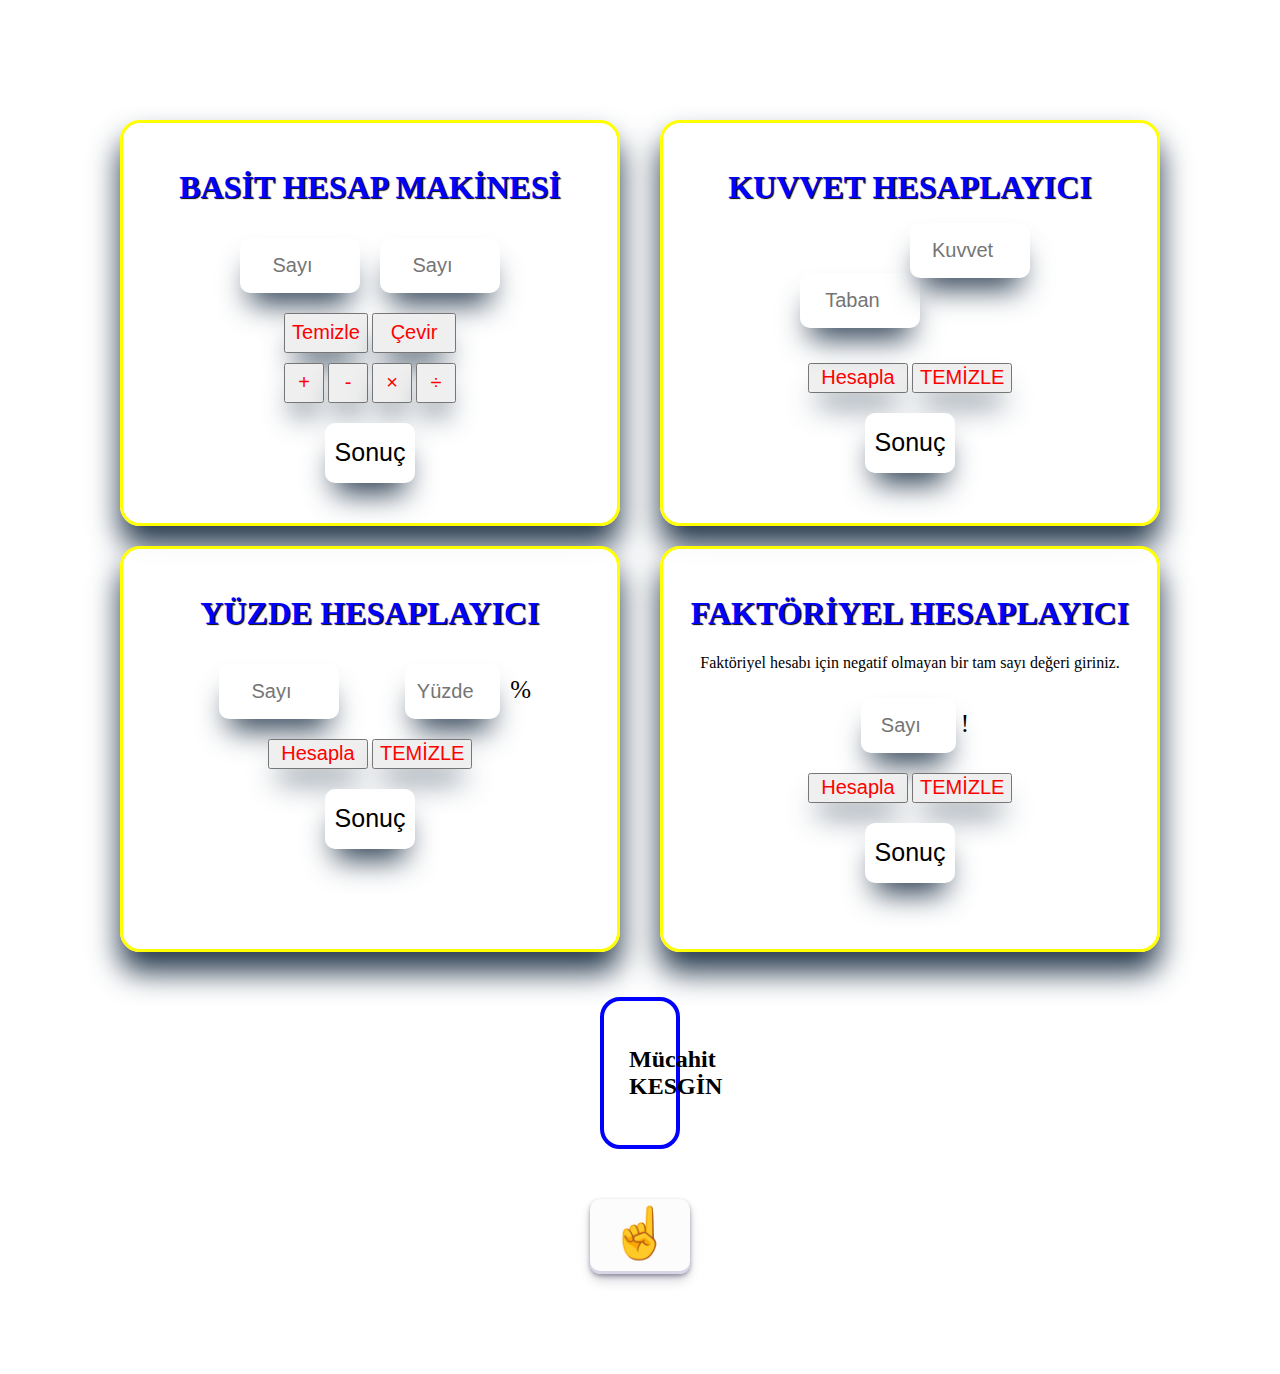
==== index.html @ 208effc5 "Update" ====
<!DOCTYPE html>
<html lang="en">
  <head>
    <meta charset="utf-8" />
    <meta content="width=device-width, initial-scale=1" />
    <link rel="stylesheet" href="style.css" />
  </head>
  <body>
    <div style="margin: 50px"></div>
    <div class="row">
      <div class="column">
        <div class="background">
          <h1>BASİT HESAP MAKİNESİ</h1>
          <form>
            <input type="number" id="a" placeholder="Sayı" /><input
              type="number"
              id="b"
              placeholder="Sayı"
            />
          </form>
          <div style="margin-top: 10px">
            <button onclick="hesapmakinesitemizle()" id="hesapmakinesitemizle">
              Temizle
            </button>
            <button onclick="çevir()" id="çevir">Çevir</button>
          </div>
          <div style="margin-top: 10px">
            <button onclick="topla()" class="işlem" id="topla">+</button>
            <button onclick="çıkar()" class="işlem" id="çıkar">-</button>
            <button onclick="çarp()" class="işlem" id="çarp">×</button>
            <button onclick="böl()" class="işlem" id="böl">÷</button>
          </div>
          <button class="sonuç" id="hesapmakinesisonuç">Sonuç</button>
        </div>
        <div class="background">
          <h1>YÜZDE HESAPLAYICI</h1>
          <form>
            <input type="number" id="yüzdesayı" placeholder="Sayı" />
            <input type="number" id="yüzde" placeholder="Yüzde" />%
          </form>
          <div style="margin-top: 10px">
            <button onclick="yüzde()" id="yüzdehesapla">Hesapla</button>
            <button onclick="yüzdetemizle()" id="yüzdetemizle">TEMİZLE</button>
          </div>
          <div><button class="sonuç" id="yüzdesonuç">Sonuç</button></div>
        </div>
      </div>
      <div class="column">
        <div class="background">
          <h1>KUVVET HESAPLAYICI</h1>
          <form>
            <input type="number" id="taban" placeholder="Taban" /><input
              type="number"
              id="üs"
              placeholder="Kuvvet"
            />
          </form>
          <div style="margin-top: 10px">
            <button onclick="üstel()" id="üstelhesapla">Hesapla</button>
            <button onclick="üsteltemizle()" id="üsteltemizle">TEMİZLE</button>
          </div>
          <div><button class="sonuç" id="üstelsonuç">Sonuç</button></div>
        </div>
        <div class="background">
          <h1>FAKTÖRİYEL HESAPLAYICI</h1>
          <p>
            Faktöriyel hesabı için negatif olmayan bir tam sayı değeri giriniz.
          </p>
          <form>
            <input
              type="number"
              min="0"
              step="1"
              id="faktöriyelsayı"
              placeholder="Sayı"
            />!
          </form>
          <div style="margin-top: 10px">
            <button onclick="faktöriyel()" id="faktöriyelhesapla">
              Hesapla
            </button>
            <button onclick="faktöriyeltemizle()" id="faktöriyeltemizle">
              TEMİZLE
            </button>
          </div>
          <div><button class="sonuç" id="faktöriyelsonuç">Sonuç</button></div>
        </div>
      </div>
    </div>
    
    <div class="backgroundlogo"onclick="openTab('b2');" style="background:rgba(255, 255, 255, 0.95);"><h2>Mücahit KESGİN</h2></div>

    <div id="b2" class="containerTab" style="display:none;background:rgba(255, 255, 255, 0.95);">
      <span onclick="this.parentElement.style.display='none'" class="closebtn">x</span>
      <a
          href="https://www.linkedin.com/in/m%C3%BCcahit-kesgin-223b75242/"
          target="”_blank”"
          ><img
            src="https://1000logos.net/wp-content/uploads/2017/03/Linkedin-Logo.png"
            alt="Linledin"
            style="
              width: 92.2776189667px;
              height: 51.757188498px;
              border-radius: 10px;
            "
        /></a>
        <a href="https://www.instagram.com/mucahitkesgin/" target="”_blank”"
          ><img
            src="https://1000logos.net/wp-content/uploads/2017/02/ig-logo.png"
            alt="Instagram"
            style="
              width: 155.846645366px;
              height: 51.757188498px;
              border-radius: 10px;
            "
        /></a>
    </div>

      <div style="margin: 50px">
        <button
          onclick="yukarıgit()"
          id="yukarıgit"
          class="button-30"
          role="button"
        >
          &#9757;
        </button>
      </div>
    </div>
    <script src="script.js"></script>
  </body>
</html>
---- style.css ----
body {
    text-align: center;
    background-image: url("https://wallpaperset.com/w/full/d/4/5/43438.jpg");
    background-size: 100%;
    margin: 100px;
}

.background {
    background-color: rgba(255, 255, 255, 0.95);
    box-shadow: rgb(38, 57, 77) 0px 20px 30px 0px;
    height: 350px;
    margin: 20px;
    padding: 25px;
    border: 3px solid yellow;
    border-radius: 20px;
}

.column {
    float: left;
    width: 50%;
  }

.row:after {
    content: "";
    display: table;
    clear: both;
}

.backgroundlogo {
    background-color: rgba(255, 255, 255, 0.95);
    box-shadow: white 0px 0px 10px 0px;
    margin: 25px  500px 25px 500px;
    padding: 25px;
    max-width: auto;
    border: 4px solid blue;
    border-radius: 20px;
}

#taban {
    width: 100px;
    height: 35px;
    padding: 10px;
    margin-bottom: 50px;
    margin-left: 10px;
    position: relative;
    top: 25px;
    left: 5px;
    border: none;
    border-radius: 10px;
    box-shadow: rgb(38, 57, 77) 0px 20px 30px -10px;
    text-align: center;
    font-size: 20px;
    color: black;
}

#üs {
    width: 100px;
    height: 35px;
    padding: 10px;
    margin-top: 20px;
    position: relative;
    bottom: 25px;
    right : 5px;
    border: none;
    border-radius: 10px;
    box-shadow: rgb(38, 57, 77) 0px 20px 30px -10px;
    text-align: center;
    font-size: 20px;
    color: black;
}

#faktöriyelsayı {
    width: 75px;
    height: 35px;
    padding: 10px;
    margin: 10px 5px 10px 10px;
    border: none;
    border-radius: 10px;
    box-shadow: rgb(38, 57, 77) 0px 20px 30px -10px;
    text-align: center;
    font-size: 20px;
    color: black;
}

#a, #b {
    width: 100px;
    height: 35px;
    padding: 10px;
    margin: 10px;
    border: none;
    border-radius: 10px;
    box-shadow: rgb(38, 57, 77) 0px 20px 30px -10px;
    text-align: center;
    font-size: 20px;
    color: black;
}

#yüzdesayı {
    width: 100px;
    height: 35px;
    padding: 10px;
    margin: 10px;
    border: none;
    border-radius: 10px;
    box-shadow: rgb(38, 57, 77) 0px 20px 30px -10px;
    text-align: center;
    font-size: 20px;
    color: black;
}

#yüzde {
    width: 75px;
    height: 35px;
    padding: 10px;
    margin: 10px  10px 10px 50px;
    border: none;
    border-radius: 10px;
    box-shadow: rgb(38, 57, 77) 0px 20px 30px -10px;
    text-align: center;
    font-size: 20px;
    color: black;
}

button {
    width: 100px;
    height: 30px;
    font-size: 20px;
    box-shadow: rgb(38, 57, 77) 0px 20px 30px -10px;
    color: red;
}

.işlem {
    width: 40px;
    height: 40px;
    font-size: 20px;
    box-shadow: rgb(38, 57, 77) 0px 20px 30px -10px;
    color: red;
}

#hesapmakinesitemizle, #çevir {
    width: 84px;
    height: 40px;
    font-size: 20px;
    box-shadow: rgb(38, 57, 77) 0px 20px 30px -10px;
    color: red;
}

.sonuç{
    margin: 20px;
    width: auto;
    height: 60px;
    padding: 10px;
    border: none;
    border-radius: 10px;
    box-shadow: rgb(38, 57, 77) 0px 20px 30px -10px;
    text-align: match-parent;
    font-size: 25px;
    color : black;
    background-color: white;
    }

form {
    font-size: 25px;
}

h1 {
    color : blue;
    text-shadow: 1px 1px 1px black;
}


.button-30 {
  align-items: center;
  appearance: none;
  background-color: #FCFCFD;
  border-radius: 10px;
  border-width: 0;
  box-shadow: rgba(45, 35, 66, 0.4) 0 2px 4px,rgba(45, 35, 66, 0.3) 0 7px 13px -3px,#D6D6E7 0 -3px 0 inset;
  box-sizing: border-box;
  color: red;
  cursor: pointer;
  display: inline-flex;
  font-family: "JetBrains Mono",monospace;
  height: 75px;
  justify-content: center;
  line-height: 1;
  list-style: none;
  overflow: hidden;
  padding-left: 16px;
  padding-right: 16px;
  position: relative;
  text-align: center;
  text-decoration: none;
  transition: box-shadow .15s, transform .15s;
  user-select: none;
  -webkit-user-select: none;
  touch-action: manipulation;
  white-space: nowrap;
  will-change: box-shadow,transform;
  font-size: 50px;
}

.button-30:focus {
  box-shadow: #D6D6E7 0 0 0 1.5px inset, rgba(45, 35, 66, 0.4) 0 2px 4px, rgba(45, 35, 66, 0.3) 0 7px 13px -3px, #D6D6E7 0 -3px 0 inset;
}

.button-30:hover {
  box-shadow: rgba(45, 35, 66, 0.4) 0 4px 8px, rgba(45, 35, 66, 0.3) 0 7px 13px -3px, #D6D6E7 0 -3px 0 inset;
  transform: translateY(-2px);
}

.button-30:active {
  box-shadow: #D6D6E7 0 3px 7px inset;
  transform: translateY(2px);
}
  
.containerTab {
    background-color: rgba(255, 255, 255, 0.95);
    box-shadow: white 0px 0px 10px 0px;
    margin: 25px  350px 25px 350px;
    max-width: auto;
    border: 4px solid blue;
    border-radius: 20px;
}

.closebtn {
    float: right;
    color: black;
    font-size: 40px;
    cursor: pointer;
}
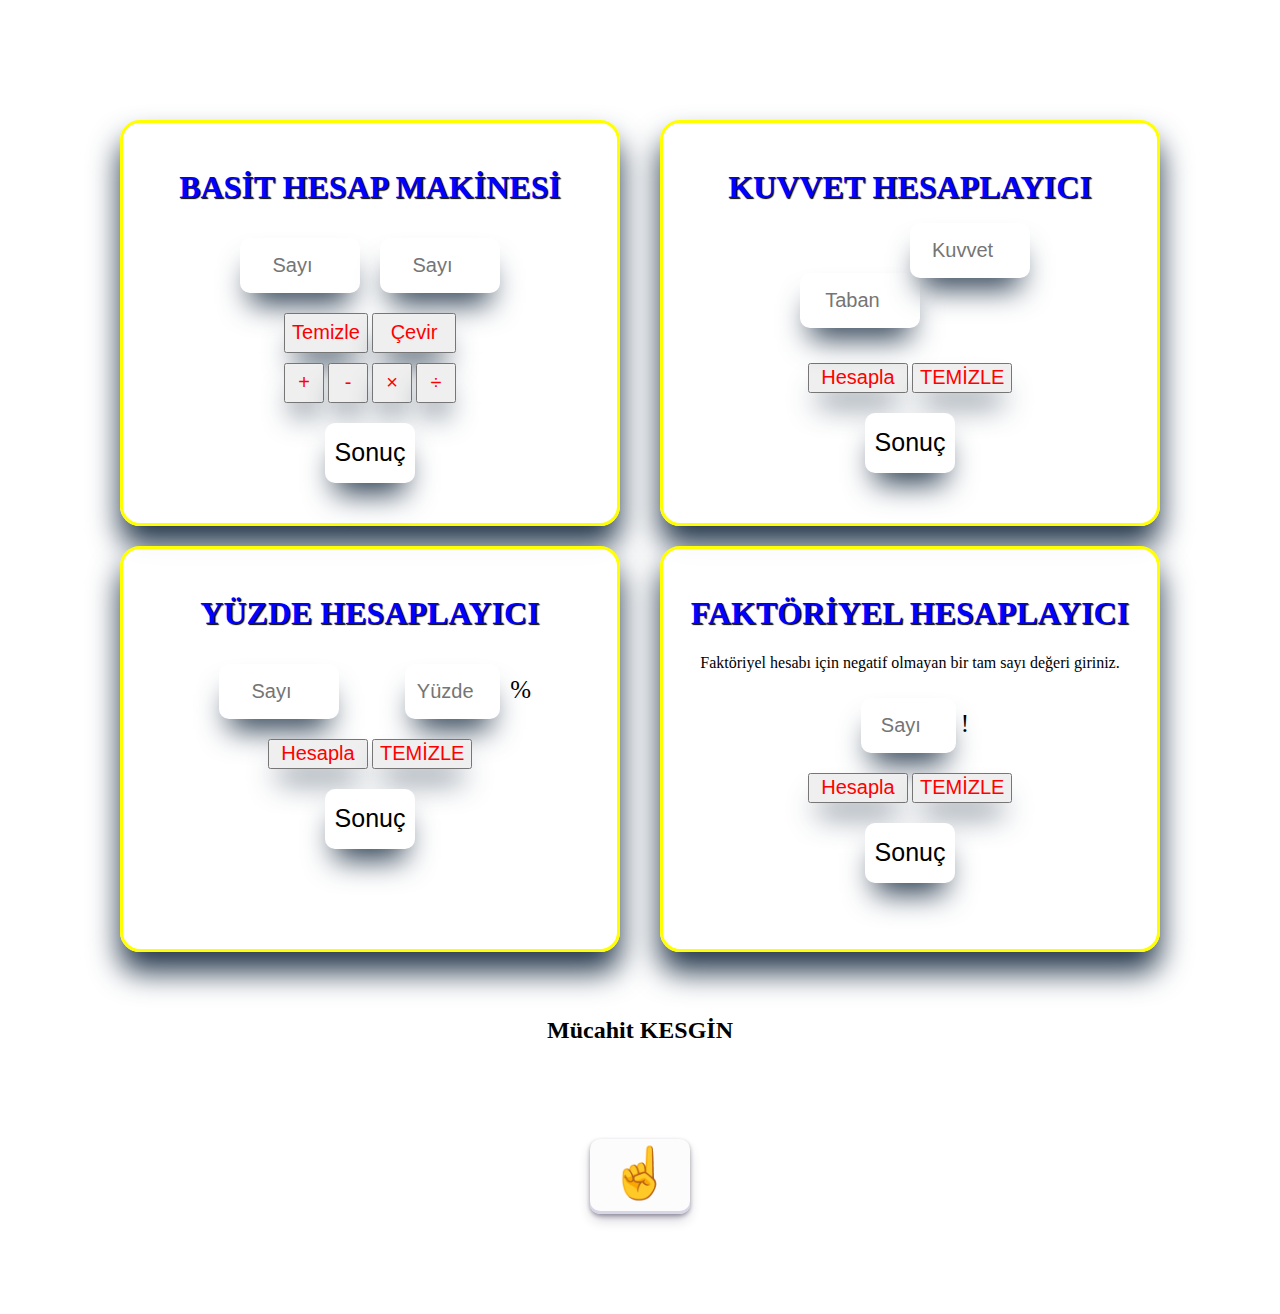
==== commit 7c5dbeea: "Update" ====
--- a/index.html
+++ b/index.html
@@ -2,7 +2,7 @@
 <html lang="en">
   <head>
     <meta charset="utf-8" />
-    <meta content="width=device-width, initial-scale=1" />
+    <meta name="viewport" content="width=device-width, initial-scale=1.0">
     <link rel="stylesheet" href="style.css" />
   </head>
   <body>
@@ -91,7 +91,8 @@
     <div class="backgroundlogo"onclick="openTab('b2');" style="background:rgba(255, 255, 255, 0.95);"><h2>Mücahit KESGİN</h2></div>
 
     <div id="b2" class="containerTab" style="display:none;background:rgba(255, 255, 255, 0.95);">
-      <span onclick="this.parentElement.style.display='none'" class="closebtn">x</span>
+      <span onclick="this.parentElement.style.display='none'" class="closebtn1">&#11165</span>
+      <span onclick="this.parentElement.style.display='none'" class="closebtn2">&#11165</span>
       <a
           href="https://www.linkedin.com/in/m%C3%BCcahit-kesgin-223b75242/"
           target="”_blank”"
--- a/style.css
+++ b/style.css
@@ -28,12 +28,11 @@
 
 .backgroundlogo {
     background-color: rgba(255, 255, 255, 0.95);
-    box-shadow: white 0px 0px 10px 0px;
-    margin: 25px  500px 25px 500px;
+    margin: auto;
     padding: 25px;
     max-width: auto;
-    border: 4px solid blue;
-    border-radius: 20px;
+    border-top-right-radius: 20px;
+    border-top-left-radius: 20px;
 }
 
 #taban {
@@ -216,16 +215,23 @@
   
 .containerTab {
     background-color: rgba(255, 255, 255, 0.95);
-    box-shadow: white 0px 0px 10px 0px;
-    margin: 25px  350px 25px 350px;
+    margin: auto;
     max-width: auto;
-    border: 4px solid blue;
-    border-radius: 20px;
-}
-
-.closebtn {
+    border-bottom-right-radius: 20px;
+    border-bottom-left-radius: 20px;
+}
+
+.closebtn1 {
     float: right;
     color: black;
     font-size: 40px;
     cursor: pointer;
+    padding-right: 50px;
+}
+.closebtn2 {
+    float: left;
+    color: black;
+    font-size: 40px;
+    cursor: pointer;
+    padding-left: 50px;
 }